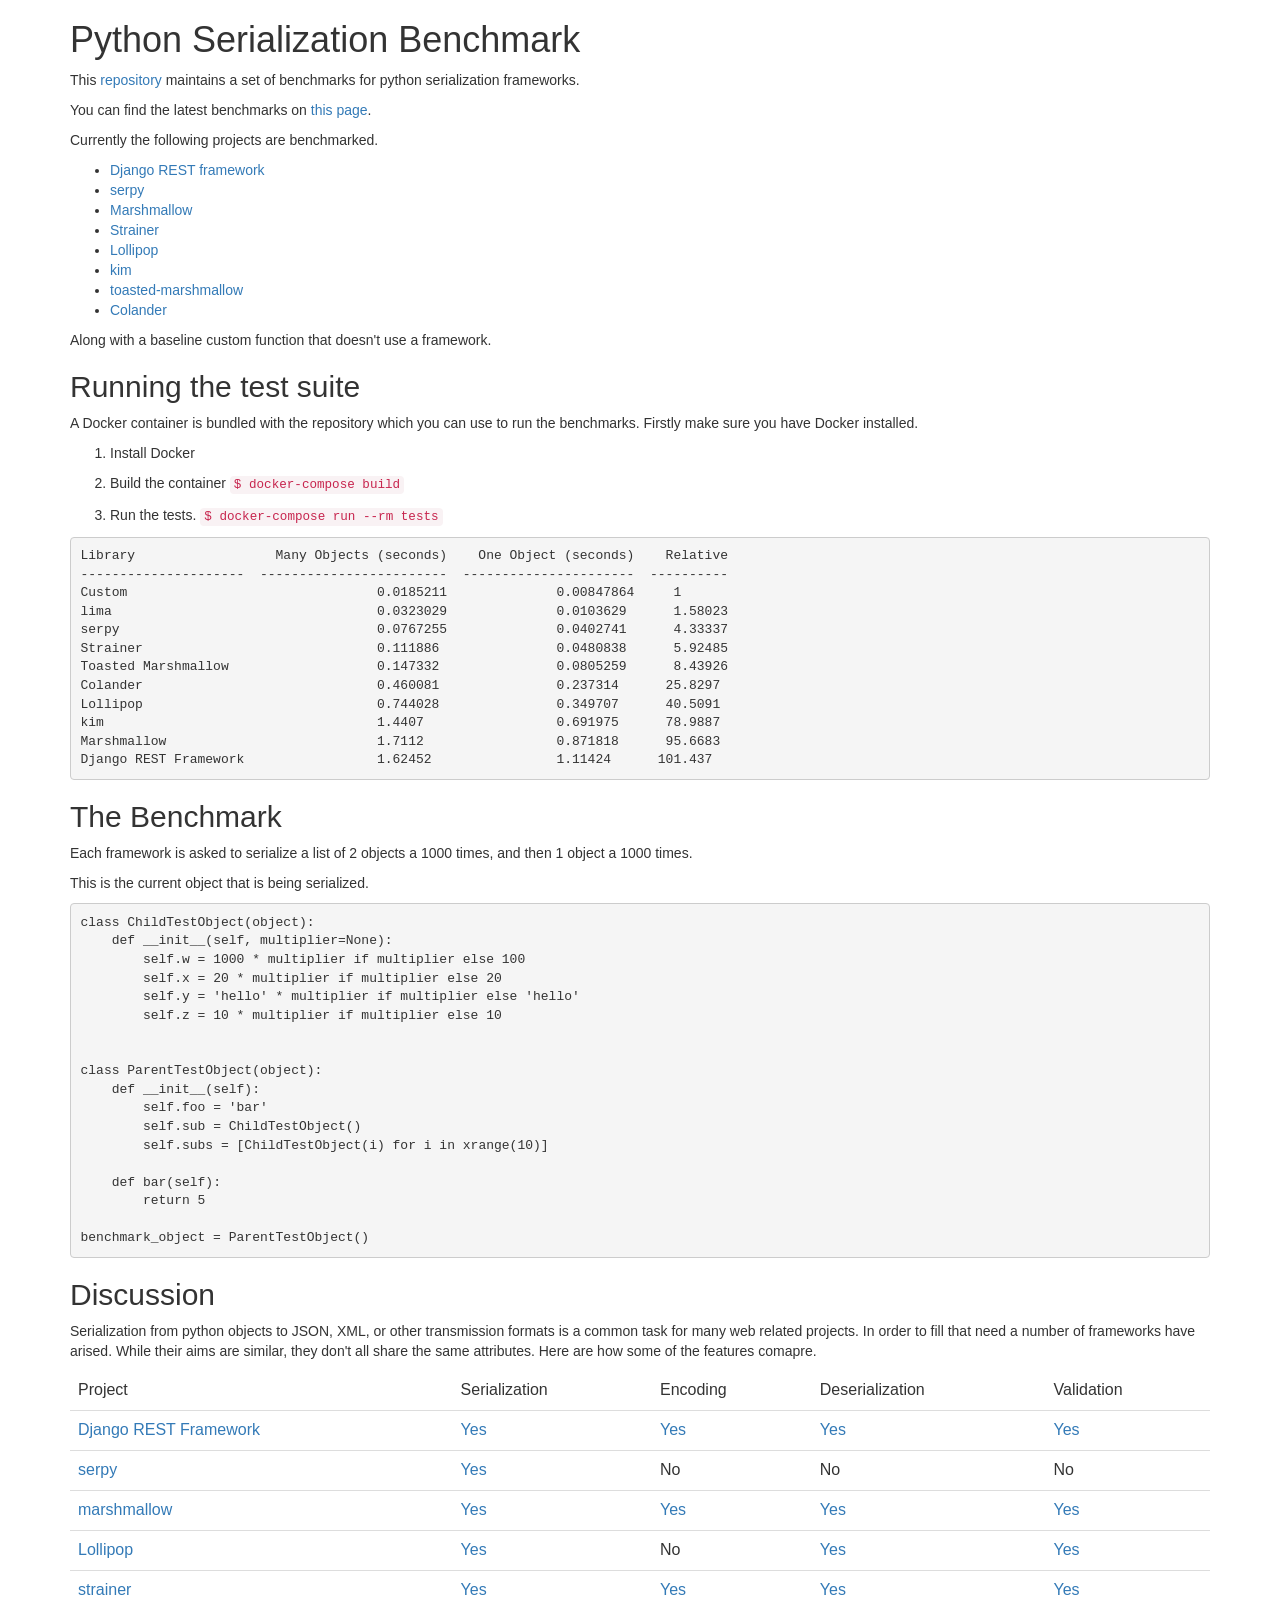
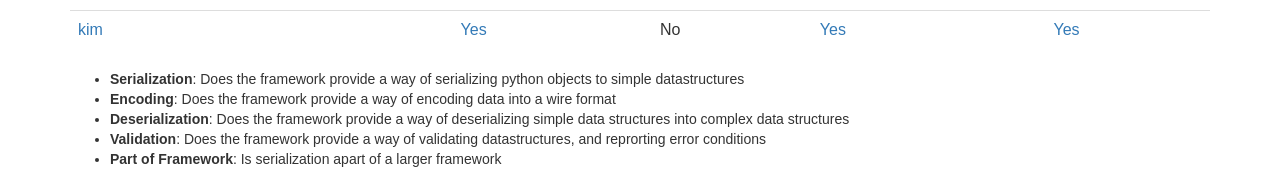
==== index.html @ 8ea7667f "Deploy to GitHub Pages: 22024be5ebad07b6d1e0d8f013cdfa497687e414" ====
<html>
<head>
<link rel="stylesheet" type="text/css" href="https://maxcdn.bootstrapcdn.com/bootstrap/3.3.7/css/bootstrap.min.css">
</head>
<body>
<div class="container">
<h1>Python Serialization Benchmark</h1>
<p>This <a href="http://github.com/voidfiles/python-serialization-benchmark">repository</a> maintains a set of benchmarks for python serialization frameworks.</p>
<p>You can find the latest benchmarks on <a href="https://voidfiles.github.io/python-serialization-benchmark/">this page</a>.</p>
<p>Currently the following projects are benchmarked.</p>
<ul>
<li><a href="http://www.django-rest-framework.org/">Django REST framework</a></li>
<li><a href="http://serpy.readthedocs.io/">serpy</a></li>
<li><a href="https://marshmallow.readthedocs.io/en/latest/">Marshmallow</a></li>
<li><a href="https://github.com/voidfiles/strainer">Strainer</a></li>
<li><a href="http://lollipop.readthedocs.io/en/latest/">Lollipop</a></li>
<li><a href="http://kim.readthedocs.io/en/latest/">kim</a></li>
<li><a href="https://github.com/lyft/toasted-marshmallow">toasted-marshmallow</a></li>
<li><a href="https://docs.pylonsproject.org/projects/colander/en/latest/">Colander</a></li>
</ul>
<p>Along with a baseline custom function that doesn't use a framework.</p>
<h2>Running the test suite</h2>
<p>A Docker container is bundled with the repository which you can use to run the benchmarks. Firstly make sure you have Docker installed.</p>
<ol>
<li>
<p>Install Docker</p>
</li>
<li>
<p>Build the container <code>$ docker-compose build</code></p>
</li>
<li>
<p>Run the tests. <code>$ docker-compose run --rm tests</code></p>
</li>
</ol>
<pre><code>Library                  Many Objects (seconds)    One Object (seconds)    Relative
---------------------  ------------------------  ----------------------  ----------
Custom                                0.0185211              0.00847864     1
lima                                  0.0323029              0.0103629      1.58023
serpy                                 0.0767255              0.0402741      4.33337
Strainer                              0.111886               0.0480838      5.92485
Toasted Marshmallow                   0.147332               0.0805259      8.43926
Colander                              0.460081               0.237314      25.8297
Lollipop                              0.744028               0.349707      40.5091
kim                                   1.4407                 0.691975      78.9887
Marshmallow                           1.7112                 0.871818      95.6683
Django REST Framework                 1.62452                1.11424      101.437
</code></pre>

<h2>The Benchmark</h2>
<p>Each framework is asked to serialize a list of 2 objects a 1000 times, and then 1 object a 1000 times.</p>
<p>This is the current object that is being serialized.</p>
<pre><code class="python">class ChildTestObject(object):
    def __init__(self, multiplier=None):
        self.w = 1000 * multiplier if multiplier else 100
        self.x = 20 * multiplier if multiplier else 20
        self.y = 'hello' * multiplier if multiplier else 'hello'
        self.z = 10 * multiplier if multiplier else 10


class ParentTestObject(object):
    def __init__(self):
        self.foo = 'bar'
        self.sub = ChildTestObject()
        self.subs = [ChildTestObject(i) for i in xrange(10)]

    def bar(self):
        return 5

benchmark_object = ParentTestObject()
</code></pre>

<h2>Discussion</h2>
<p>Serialization from python objects to JSON, XML, or other transmission formats is a common task for many web related projects. In order to fill that need a number of frameworks have arised. While their aims are similar, they don't all share the same attributes. Here are how some of the features comapre.</p>
<table class="table">
  <thead>
    <tr>
        <td>Project</td>
        <td>Serialization</td>
        <td>Encoding</td>
        <td>Deserialization</td>
        <td>Validation</td>
    </tr>
  </thead>
  <tbody>
    <tr>
      <td><a href="http://www.django-rest-framework.org/">Django REST Framework</a></td>
      <td><a href="http://www.django-rest-framework.org/api-guide/serializers/">Yes</a></td>
      <td><a href="http://www.django-rest-framework.org/api-guide/renderers/">Yes</a></td>
      <td><a href="http://www.django-rest-framework.org/api-guide/validators/">Yes</a></td>
      <td><a href="http://www.django-rest-framework.org/api-guide/validators/">Yes</a></td>
    </tr>
    <tr>
      <td><a href="http://serpy.readthedocs.io/">serpy</a></td>
      <td><a href="http://serpy.readthedocs.io/en/latest/#examples">Yes</a></td>
      <td>No</td>
      <td>No</td>
      <td>No</td>
    </tr>
    <tr>
      <td><a href="https://marshmallow.readthedocs.io/en/latest/">marshmallow</a></td>
      <td><a href="https://marshmallow.readthedocs.io/en/latest/quickstart.html#serializing-objects-dumping">Yes</a></td>
      <td><a href="https://marshmallow.readthedocs.io/en/latest/quickstart.html#serializing-objects-dumping">Yes</a></td>
      <td><a href="https://marshmallow.readthedocs.io/en/latest/quickstart.html#deserializing-objects-loading">Yes</a></td>
      <td><a href="https://marshmallow.readthedocs.io/en/latest/quickstart.html#validation">Yes</a></td>
    </tr>
    <tr>
      <td><a href="https://github.com/maximkulkin/lollipop">Lollipop</a></td>
      <td><a href="http://lollipop.readthedocs.io/en/latest/quickstart.html#serializing-data">Yes</a></td>
      <td>No</td>
      <td><a href="http://lollipop.readthedocs.io/en/latest/quickstart.html#deserializing-data">Yes</a></td>
      <td><a href="http://lollipop.readthedocs.io/en/latest/quickstart.html#validation">Yes</a></td>
    </tr>
    <tr>
      <td><a href="https://github.com/voidfiles/strainer">strainer</a></td>
      <td><a href="https://github.com/voidfiles/strainer#serialization-example">Yes</a></td>
      <td><a href="https://github.com/voidfiles/strainer/blob/master/strainer/encoders.py#L25">Yes</a></td>
      <td><a href="https://github.com/voidfiles/strainer#validation">Yes</a></td>
      <td><a href="https://github.com/voidfiles/strainer#validation">Yes</a></td>
    </tr>
    <tr>
      <td><a href="http://kim.readthedocs.io/en/latest/">kim</a></td>
      <td><a href="http://kim.readthedocs.io/en/latest/user/quickstart.html#serializing-data">Yes</a></td>
      <td>No</td>
      <td><a href="http://kim.readthedocs.io/en/latest/user/quickstart.html#marshaling-data">Yes</a></td>
      <td><a href="http://kim.readthedocs.io/en/latest/user/quickstart.html#handling-validation-errors">Yes</a></td>
    </tr>
  </tbody>
</table>

<ul>
<li><strong>Serialization</strong>: Does the framework provide a way of serializing python objects to simple datastructures</li>
<li><strong>Encoding</strong>: Does the framework provide a way of encoding data into a wire format</li>
<li><strong>Deserialization</strong>: Does the framework provide a way of deserializing simple data structures into complex data structures</li>
<li><strong>Validation</strong>: Does the framework provide a way of validating datastructures, and reprorting error conditions</li>
<li><strong>Part of Framework</strong>: Is serialization apart of a larger framework</li>
</ul></div>
</body>
</html>
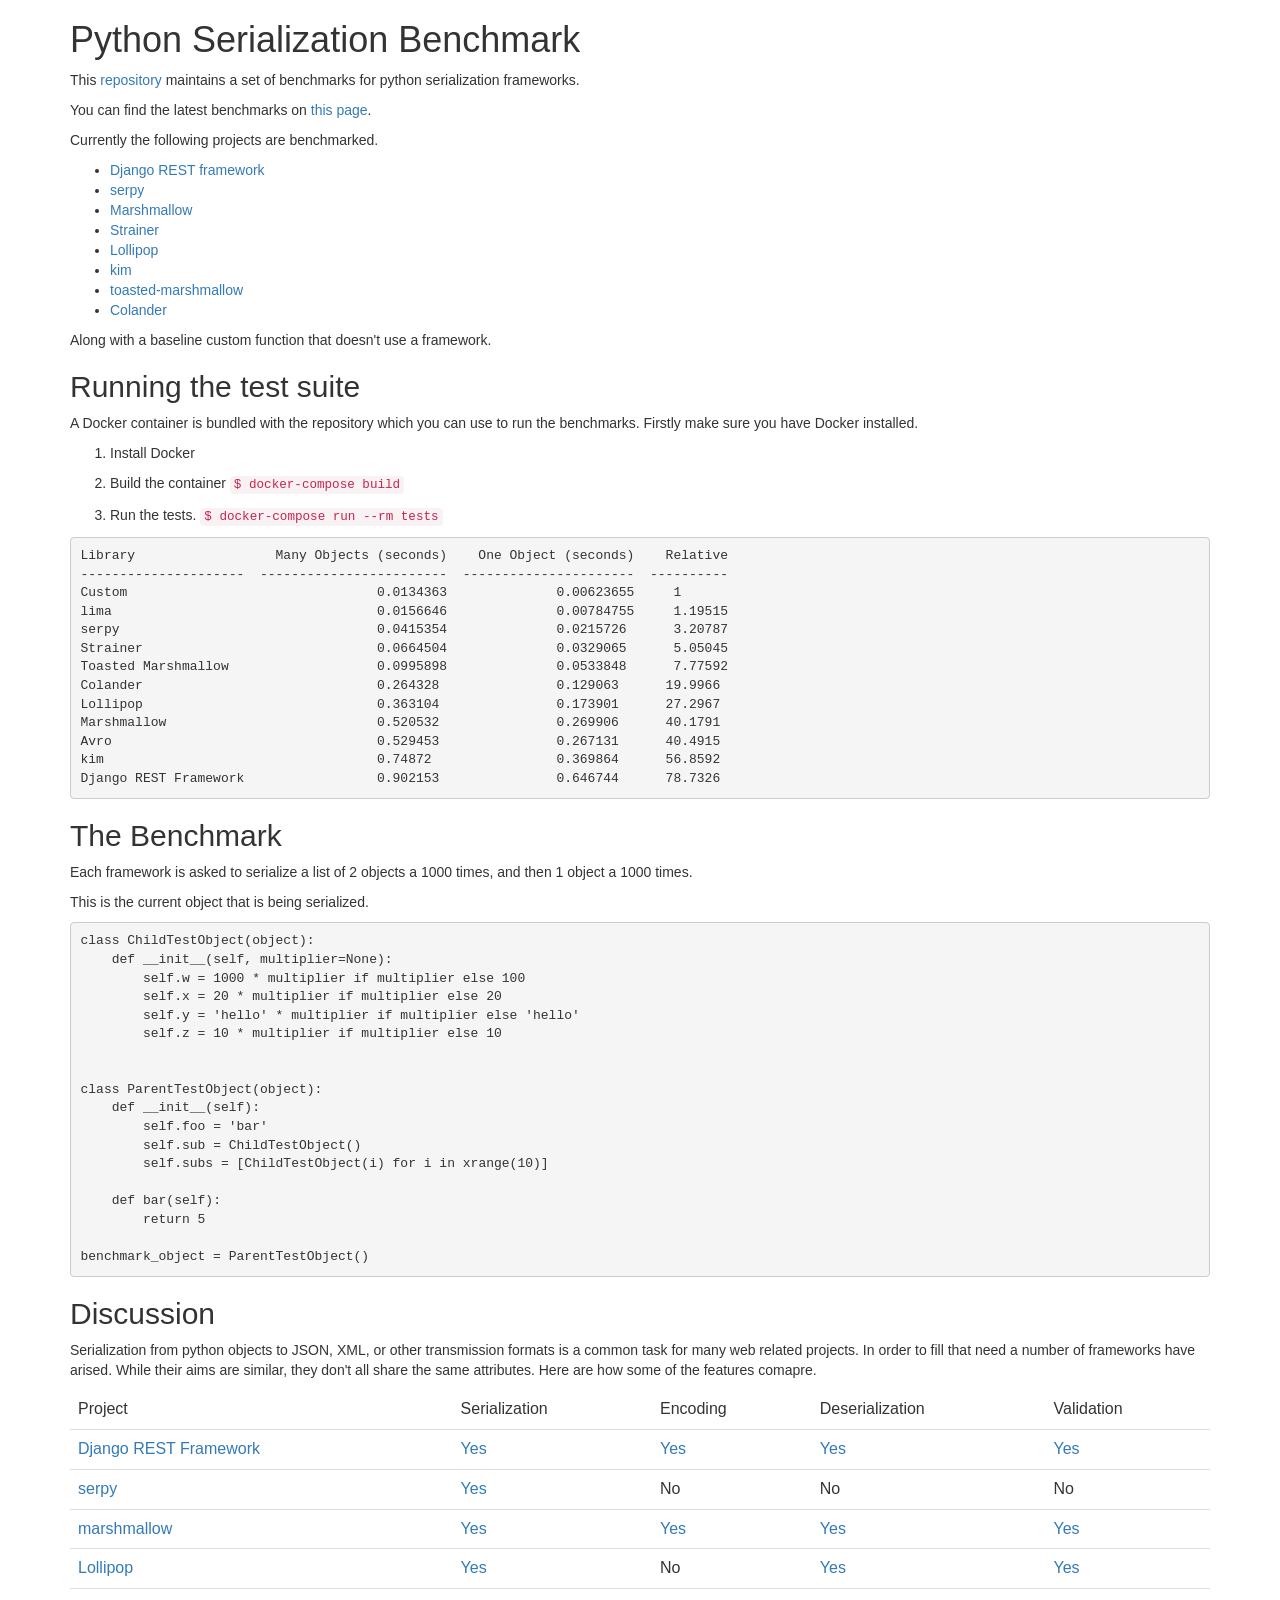
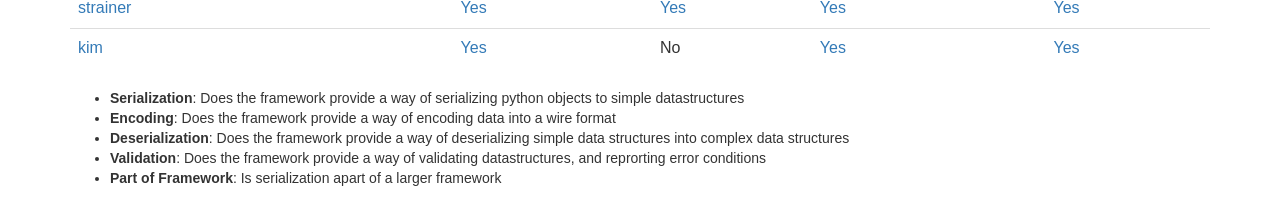
==== commit c7b267e8: "Deploy to GitHub Pages: 774c5ef1fca7ee41b90b10dccc0323b13ffc5e20" ====
--- a/index.html
+++ b/index.html
@@ -34,16 +34,17 @@
 </ol>
 <pre><code>Library                  Many Objects (seconds)    One Object (seconds)    Relative
 ---------------------  ------------------------  ----------------------  ----------
-Custom                                0.0185211              0.00847864     1
-lima                                  0.0323029              0.0103629      1.58023
-serpy                                 0.0767255              0.0402741      4.33337
-Strainer                              0.111886               0.0480838      5.92485
-Toasted Marshmallow                   0.147332               0.0805259      8.43926
-Colander                              0.460081               0.237314      25.8297
-Lollipop                              0.744028               0.349707      40.5091
-kim                                   1.4407                 0.691975      78.9887
-Marshmallow                           1.7112                 0.871818      95.6683
-Django REST Framework                 1.62452                1.11424      101.437
+Custom                                0.0134363              0.00623655     1
+lima                                  0.0156646              0.00784755     1.19515
+serpy                                 0.0415354              0.0215726      3.20787
+Strainer                              0.0664504              0.0329065      5.05045
+Toasted Marshmallow                   0.0995898              0.0533848      7.77592
+Colander                              0.264328               0.129063      19.9966
+Lollipop                              0.363104               0.173901      27.2967
+Marshmallow                           0.520532               0.269906      40.1791
+Avro                                  0.529453               0.267131      40.4915
+kim                                   0.74872                0.369864      56.8592
+Django REST Framework                 0.902153               0.646744      78.7326
 </code></pre>
 
 <h2>The Benchmark</h2>
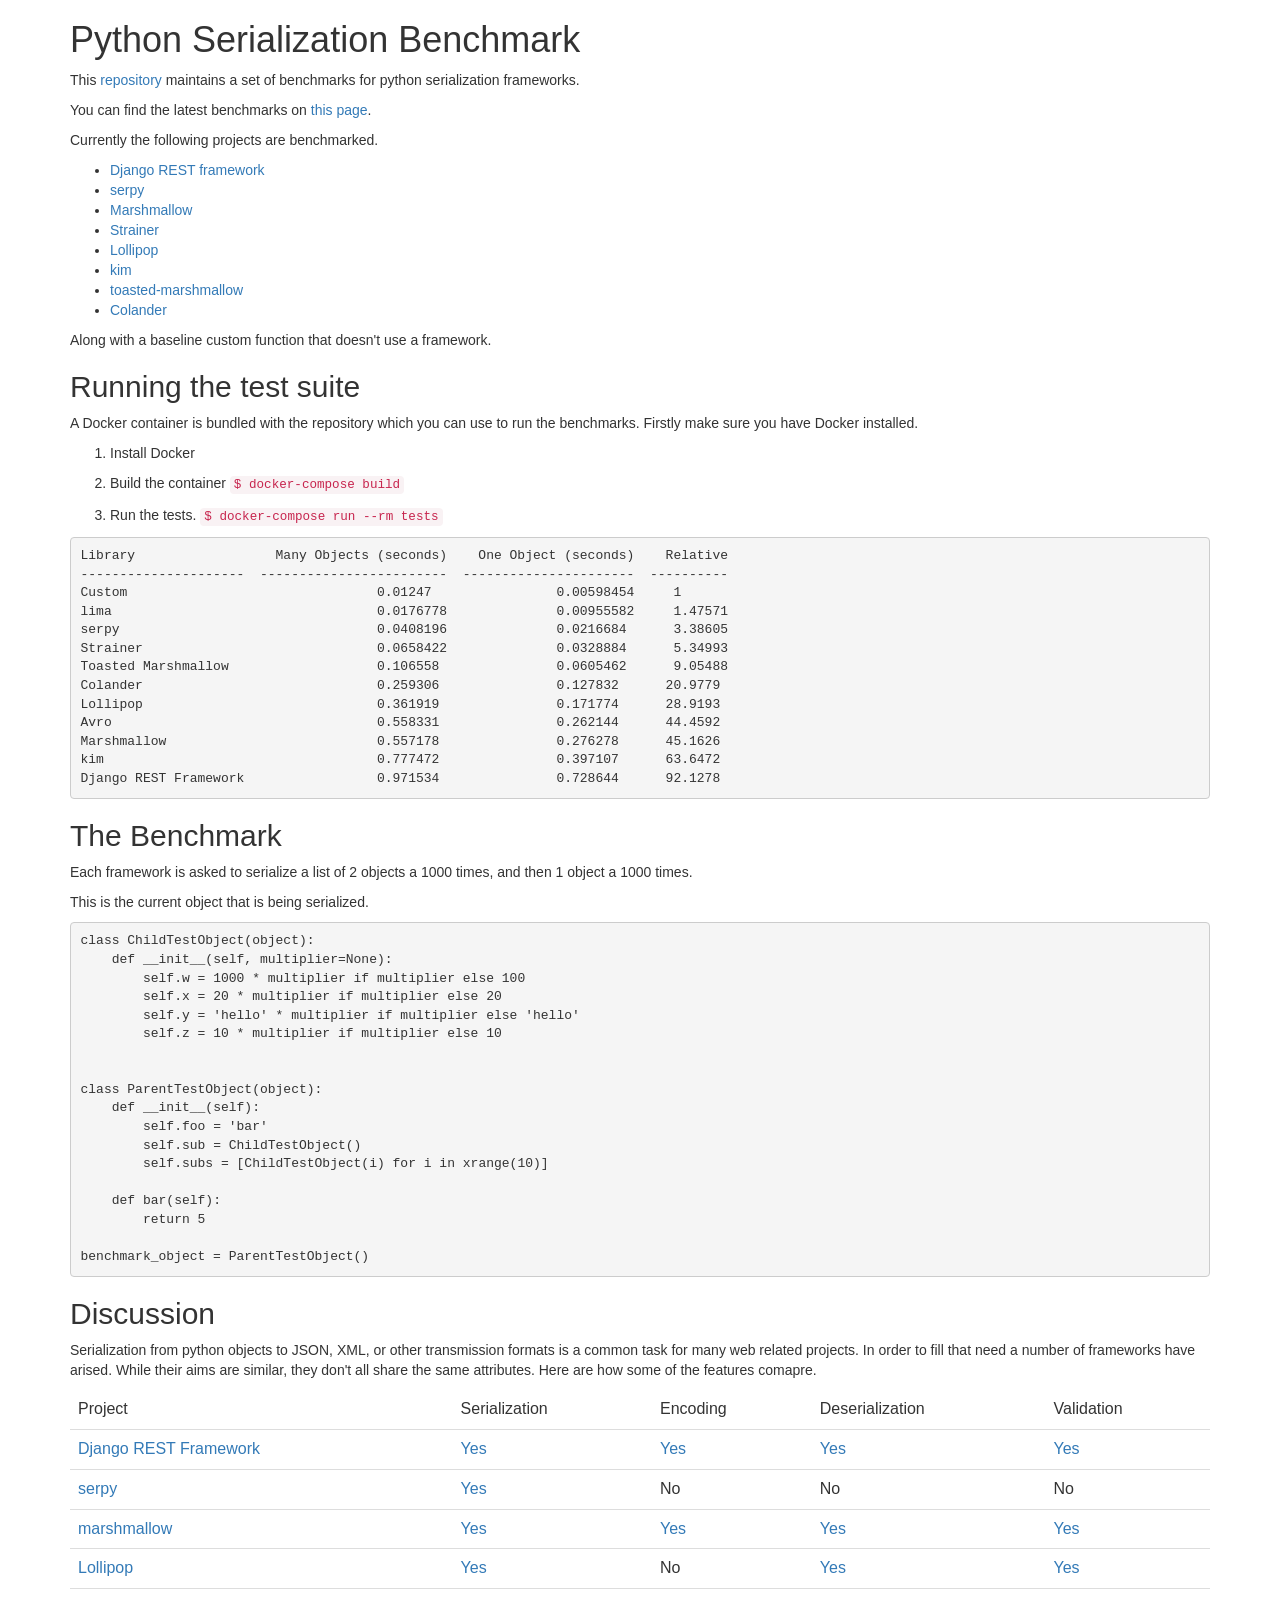
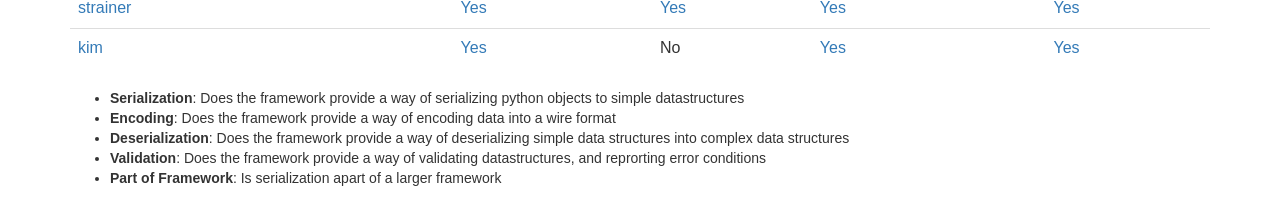
==== commit d918abb8: "Deploy to GitHub Pages: 632dd64e1b07462050d61728f8e236b64edf314e" ====
--- a/index.html
+++ b/index.html
@@ -34,17 +34,17 @@
 </ol>
 <pre><code>Library                  Many Objects (seconds)    One Object (seconds)    Relative
 ---------------------  ------------------------  ----------------------  ----------
-Custom                                0.0134363              0.00623655     1
-lima                                  0.0156646              0.00784755     1.19515
-serpy                                 0.0415354              0.0215726      3.20787
-Strainer                              0.0664504              0.0329065      5.05045
-Toasted Marshmallow                   0.0995898              0.0533848      7.77592
-Colander                              0.264328               0.129063      19.9966
-Lollipop                              0.363104               0.173901      27.2967
-Marshmallow                           0.520532               0.269906      40.1791
-Avro                                  0.529453               0.267131      40.4915
-kim                                   0.74872                0.369864      56.8592
-Django REST Framework                 0.902153               0.646744      78.7326
+Custom                                0.01247                0.00598454     1
+lima                                  0.0176778              0.00955582     1.47571
+serpy                                 0.0408196              0.0216684      3.38605
+Strainer                              0.0658422              0.0328884      5.34993
+Toasted Marshmallow                   0.106558               0.0605462      9.05488
+Colander                              0.259306               0.127832      20.9779
+Lollipop                              0.361919               0.171774      28.9193
+Avro                                  0.558331               0.262144      44.4592
+Marshmallow                           0.557178               0.276278      45.1626
+kim                                   0.777472               0.397107      63.6472
+Django REST Framework                 0.971534               0.728644      92.1278
 </code></pre>
 
 <h2>The Benchmark</h2>
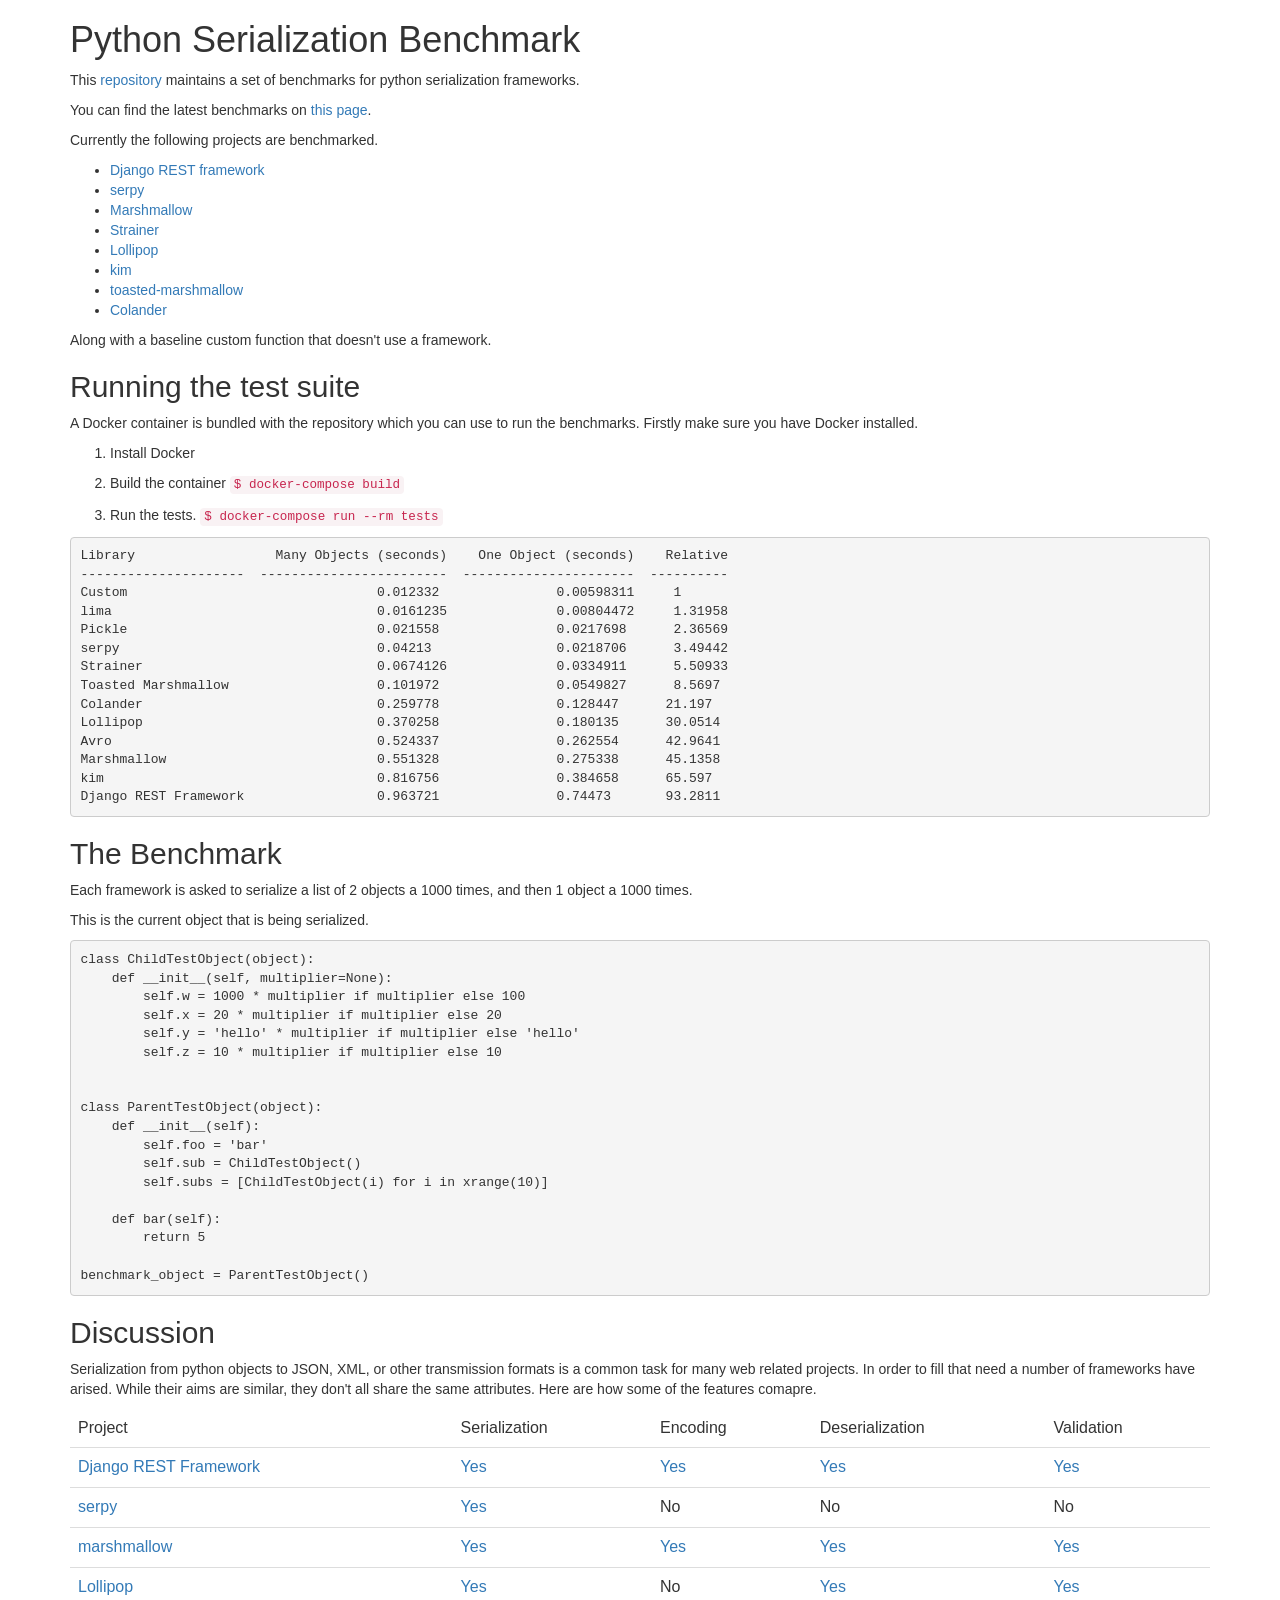
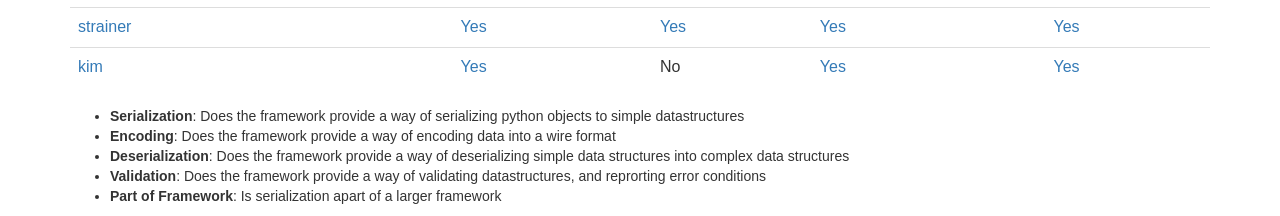
==== commit 201a8ef0: "Deploy to GitHub Pages: 1a93546aa72707b18ccdab136a19b71b9f27a87f" ====
--- a/index.html
+++ b/index.html
@@ -34,17 +34,18 @@
 </ol>
 <pre><code>Library                  Many Objects (seconds)    One Object (seconds)    Relative
 ---------------------  ------------------------  ----------------------  ----------
-Custom                                0.01247                0.00598454     1
-lima                                  0.0176778              0.00955582     1.47571
-serpy                                 0.0408196              0.0216684      3.38605
-Strainer                              0.0658422              0.0328884      5.34993
-Toasted Marshmallow                   0.106558               0.0605462      9.05488
-Colander                              0.259306               0.127832      20.9779
-Lollipop                              0.361919               0.171774      28.9193
-Avro                                  0.558331               0.262144      44.4592
-Marshmallow                           0.557178               0.276278      45.1626
-kim                                   0.777472               0.397107      63.6472
-Django REST Framework                 0.971534               0.728644      92.1278
+Custom                                0.012332               0.00598311     1
+lima                                  0.0161235              0.00804472     1.31958
+Pickle                                0.021558               0.0217698      2.36569
+serpy                                 0.04213                0.0218706      3.49442
+Strainer                              0.0674126              0.0334911      5.50933
+Toasted Marshmallow                   0.101972               0.0549827      8.5697
+Colander                              0.259778               0.128447      21.197
+Lollipop                              0.370258               0.180135      30.0514
+Avro                                  0.524337               0.262554      42.9641
+Marshmallow                           0.551328               0.275338      45.1358
+kim                                   0.816756               0.384658      65.597
+Django REST Framework                 0.963721               0.74473       93.2811
 </code></pre>
 
 <h2>The Benchmark</h2>
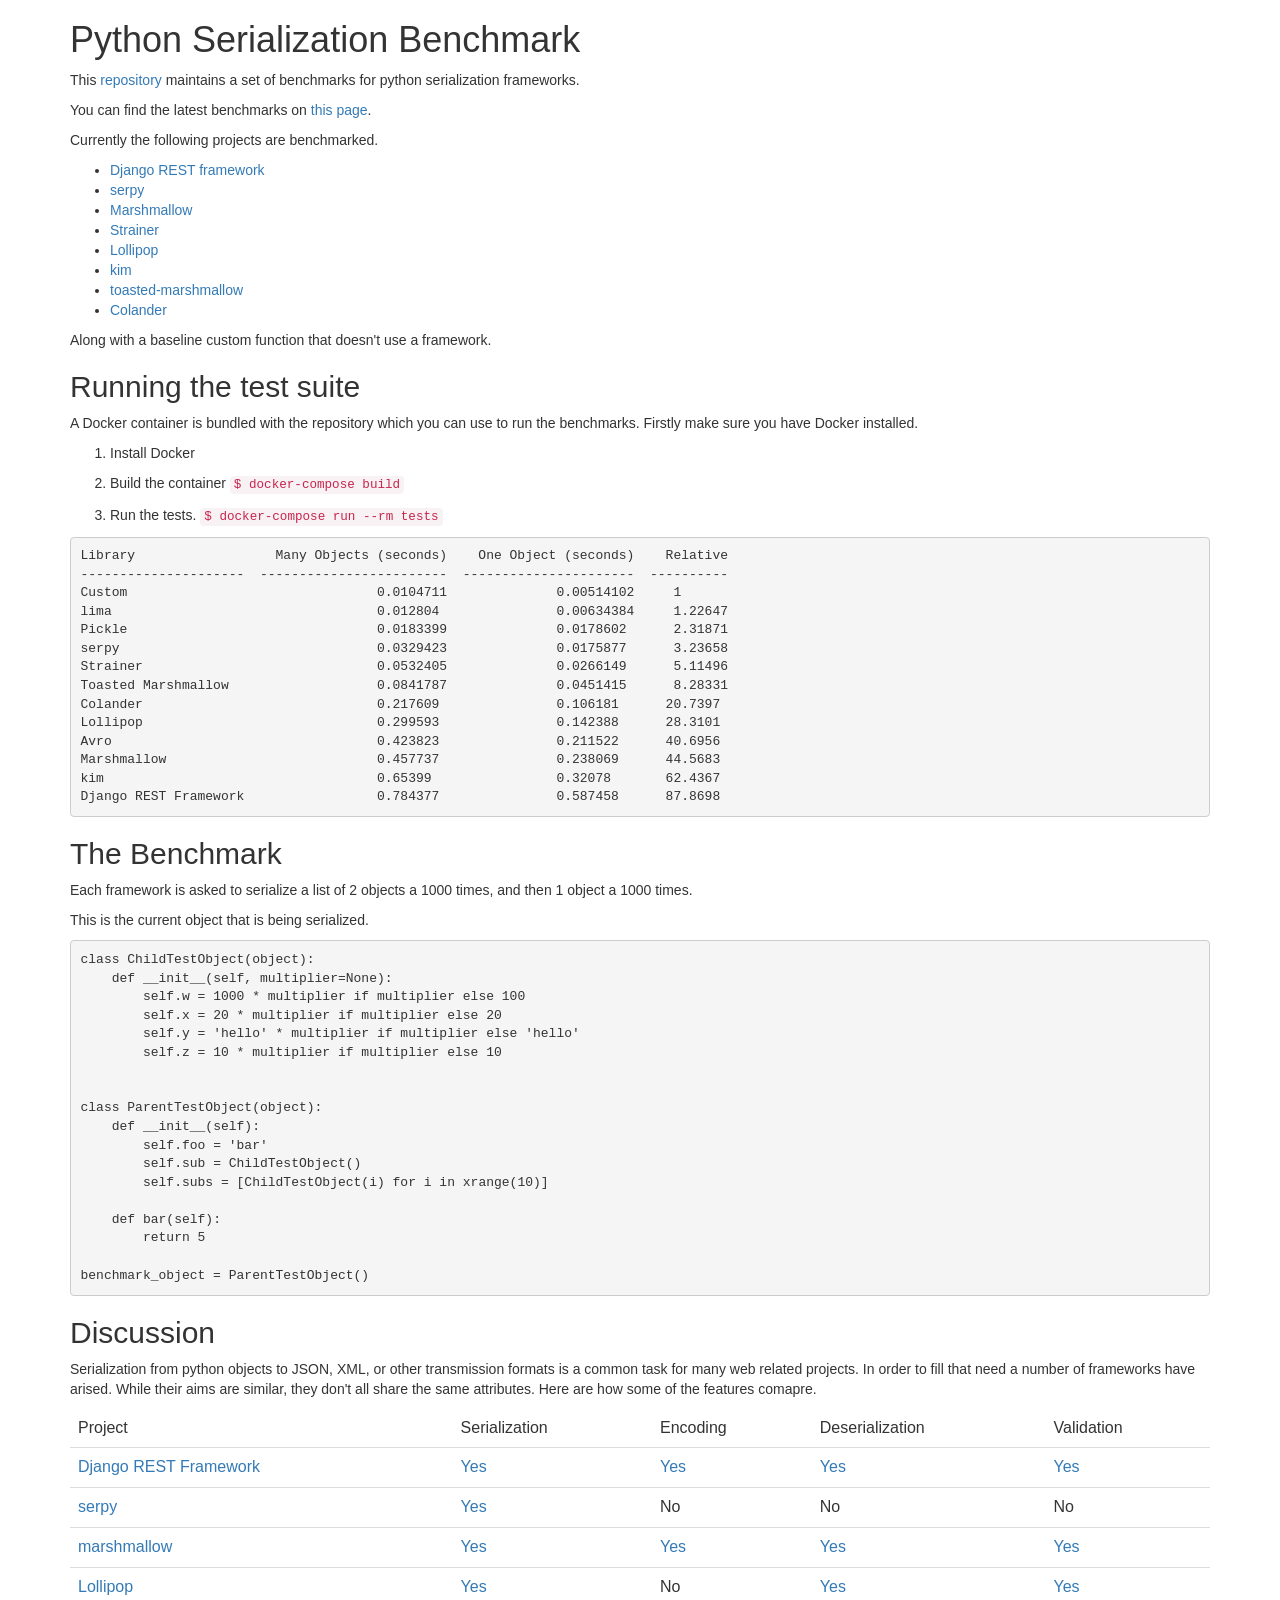
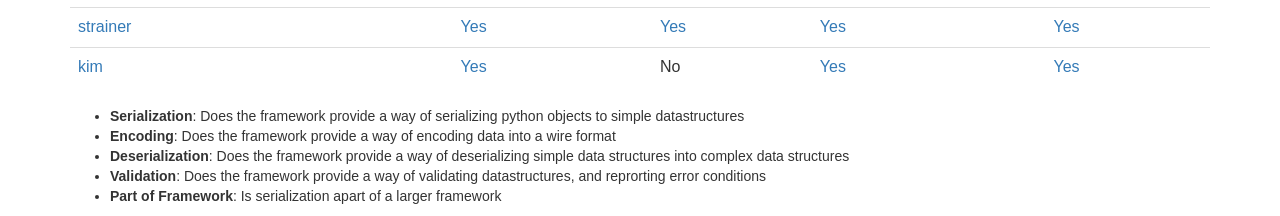
==== commit 786f24ac: "Deploy to GitHub Pages: ee599b910432b5042e6b8c7aed5da7eee71a12de" ====
--- a/index.html
+++ b/index.html
@@ -34,18 +34,18 @@
 </ol>
 <pre><code>Library                  Many Objects (seconds)    One Object (seconds)    Relative
 ---------------------  ------------------------  ----------------------  ----------
-Custom                                0.012332               0.00598311     1
-lima                                  0.0161235              0.00804472     1.31958
-Pickle                                0.021558               0.0217698      2.36569
-serpy                                 0.04213                0.0218706      3.49442
-Strainer                              0.0674126              0.0334911      5.50933
-Toasted Marshmallow                   0.101972               0.0549827      8.5697
-Colander                              0.259778               0.128447      21.197
-Lollipop                              0.370258               0.180135      30.0514
-Avro                                  0.524337               0.262554      42.9641
-Marshmallow                           0.551328               0.275338      45.1358
-kim                                   0.816756               0.384658      65.597
-Django REST Framework                 0.963721               0.74473       93.2811
+Custom                                0.0104711              0.00514102     1
+lima                                  0.012804               0.00634384     1.22647
+Pickle                                0.0183399              0.0178602      2.31871
+serpy                                 0.0329423              0.0175877      3.23658
+Strainer                              0.0532405              0.0266149      5.11496
+Toasted Marshmallow                   0.0841787              0.0451415      8.28331
+Colander                              0.217609               0.106181      20.7397
+Lollipop                              0.299593               0.142388      28.3101
+Avro                                  0.423823               0.211522      40.6956
+Marshmallow                           0.457737               0.238069      44.5683
+kim                                   0.65399                0.32078       62.4367
+Django REST Framework                 0.784377               0.587458      87.8698
 </code></pre>
 
 <h2>The Benchmark</h2>
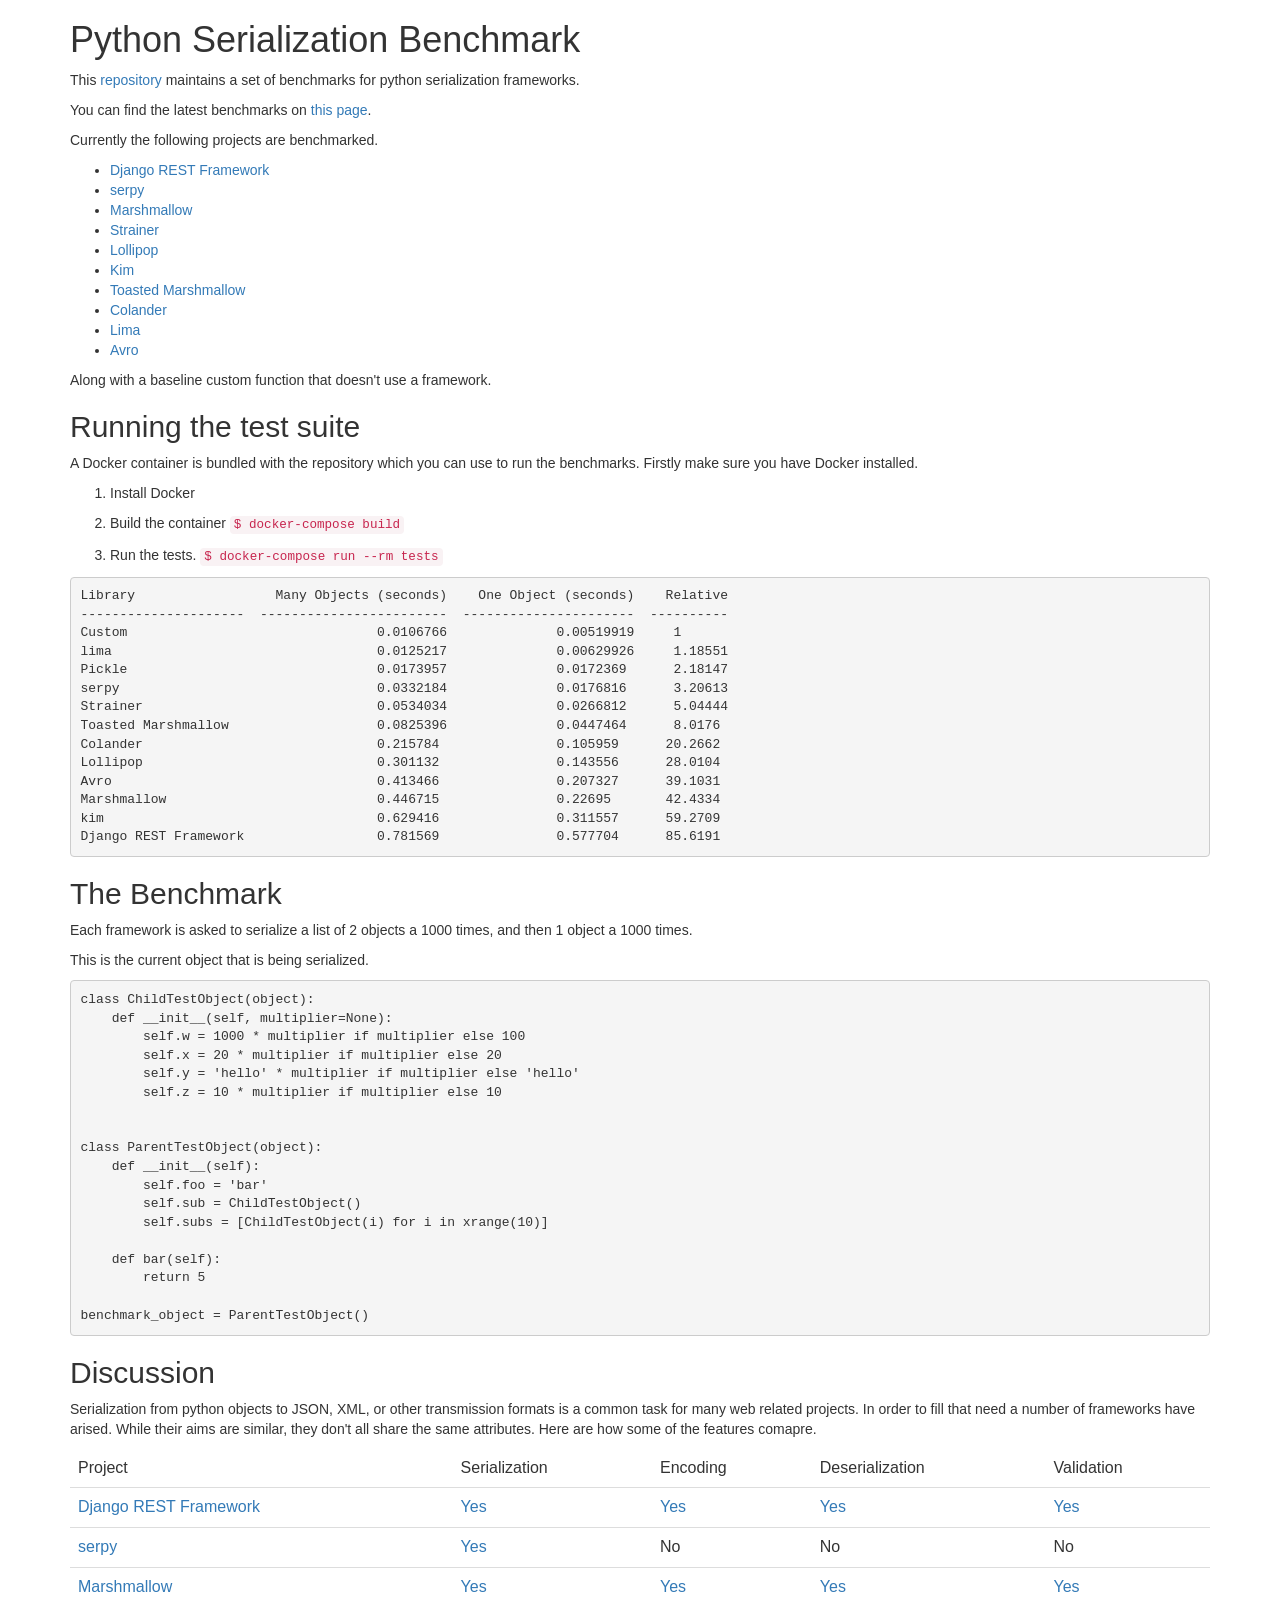
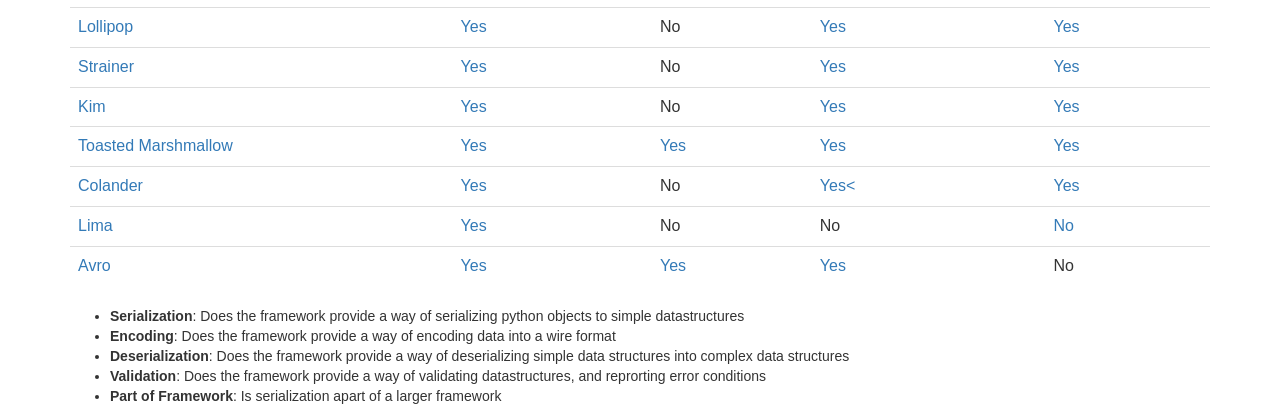
==== commit df14f288: "Deploy to GitHub Pages: 6cbba2c05842b39304906e1e91458f9894c067fb" ====
--- a/index.html
+++ b/index.html
@@ -9,14 +9,16 @@
 <p>You can find the latest benchmarks on <a href="https://voidfiles.github.io/python-serialization-benchmark/">this page</a>.</p>
 <p>Currently the following projects are benchmarked.</p>
 <ul>
-<li><a href="http://www.django-rest-framework.org/">Django REST framework</a></li>
+<li><a href="http://www.django-rest-framework.org/">Django REST Framework</a></li>
 <li><a href="http://serpy.readthedocs.io/">serpy</a></li>
 <li><a href="https://marshmallow.readthedocs.io/en/latest/">Marshmallow</a></li>
 <li><a href="https://github.com/voidfiles/strainer">Strainer</a></li>
 <li><a href="http://lollipop.readthedocs.io/en/latest/">Lollipop</a></li>
-<li><a href="http://kim.readthedocs.io/en/latest/">kim</a></li>
-<li><a href="https://github.com/lyft/toasted-marshmallow">toasted-marshmallow</a></li>
+<li><a href="http://kim.readthedocs.io/en/latest/">Kim</a></li>
+<li><a href="https://github.com/lyft/toasted-marshmallow">Toasted Marshmallow</a></li>
 <li><a href="https://docs.pylonsproject.org/projects/colander/en/latest/">Colander</a></li>
+<li><a href="https://github.com/b6d/lima/">Lima</a></li>
+<li><a href="https://avro.apache.org/">Avro</a></li>
 </ul>
 <p>Along with a baseline custom function that doesn't use a framework.</p>
 <h2>Running the test suite</h2>
@@ -34,18 +36,18 @@
 </ol>
 <pre><code>Library                  Many Objects (seconds)    One Object (seconds)    Relative
 ---------------------  ------------------------  ----------------------  ----------
-Custom                                0.0104711              0.00514102     1
-lima                                  0.012804               0.00634384     1.22647
-Pickle                                0.0183399              0.0178602      2.31871
-serpy                                 0.0329423              0.0175877      3.23658
-Strainer                              0.0532405              0.0266149      5.11496
-Toasted Marshmallow                   0.0841787              0.0451415      8.28331
-Colander                              0.217609               0.106181      20.7397
-Lollipop                              0.299593               0.142388      28.3101
-Avro                                  0.423823               0.211522      40.6956
-Marshmallow                           0.457737               0.238069      44.5683
-kim                                   0.65399                0.32078       62.4367
-Django REST Framework                 0.784377               0.587458      87.8698
+Custom                                0.0106766              0.00519919     1
+lima                                  0.0125217              0.00629926     1.18551
+Pickle                                0.0173957              0.0172369      2.18147
+serpy                                 0.0332184              0.0176816      3.20613
+Strainer                              0.0534034              0.0266812      5.04444
+Toasted Marshmallow                   0.0825396              0.0447464      8.0176
+Colander                              0.215784               0.105959      20.2662
+Lollipop                              0.301132               0.143556      28.0104
+Avro                                  0.413466               0.207327      39.1031
+Marshmallow                           0.446715               0.22695       42.4334
+kim                                   0.629416               0.311557      59.2709
+Django REST Framework                 0.781569               0.577704      85.6191
 </code></pre>
 
 <h2>The Benchmark</h2>
@@ -99,7 +101,7 @@
       <td>No</td>
     </tr>
     <tr>
-      <td><a href="https://marshmallow.readthedocs.io/en/latest/">marshmallow</a></td>
+      <td><a href="https://marshmallow.readthedocs.io/en/latest/">Marshmallow</a></td>
       <td><a href="https://marshmallow.readthedocs.io/en/latest/quickstart.html#serializing-objects-dumping">Yes</a></td>
       <td><a href="https://marshmallow.readthedocs.io/en/latest/quickstart.html#serializing-objects-dumping">Yes</a></td>
       <td><a href="https://marshmallow.readthedocs.io/en/latest/quickstart.html#deserializing-objects-loading">Yes</a></td>
@@ -113,18 +115,46 @@
       <td><a href="http://lollipop.readthedocs.io/en/latest/quickstart.html#validation">Yes</a></td>
     </tr>
     <tr>
-      <td><a href="https://github.com/voidfiles/strainer">strainer</a></td>
+      <td><a href="https://github.com/voidfiles/strainer">Strainer</a></td>
       <td><a href="https://github.com/voidfiles/strainer#serialization-example">Yes</a></td>
-      <td><a href="https://github.com/voidfiles/strainer/blob/master/strainer/encoders.py#L25">Yes</a></td>
+      <td>No</td>
       <td><a href="https://github.com/voidfiles/strainer#validation">Yes</a></td>
       <td><a href="https://github.com/voidfiles/strainer#validation">Yes</a></td>
     </tr>
     <tr>
-      <td><a href="http://kim.readthedocs.io/en/latest/">kim</a></td>
+      <td><a href="http://kim.readthedocs.io/en/latest/">Kim</a></td>
       <td><a href="http://kim.readthedocs.io/en/latest/user/quickstart.html#serializing-data">Yes</a></td>
       <td>No</td>
       <td><a href="http://kim.readthedocs.io/en/latest/user/quickstart.html#marshaling-data">Yes</a></td>
       <td><a href="http://kim.readthedocs.io/en/latest/user/quickstart.html#handling-validation-errors">Yes</a></td>
+    </tr>
+    <tr>
+      <td><a href="https://github.com/lyft/toasted-marshmallow">Toasted Marshmallow</a></td>
+      <td><a href="https://marshmallow.readthedocs.io/en/latest/quickstart.html#serializing-objects-dumping">Yes</a></td>
+      <td><a href="https://marshmallow.readthedocs.io/en/latest/quickstart.html#serializing-objects-dumping">Yes</a></td>
+      <td><a href="https://marshmallow.readthedocs.io/en/latest/quickstart.html#deserializing-objects-loading">Yes</a></td>
+      <td><a href="https://marshmallow.readthedocs.io/en/latest/quickstart.html#validation">Yes</a></td>
+    </tr>
+    <tr>
+      <td><a href="https://docs.pylonsproject.org/projects/colander/en/latest/">Colander</a></td>
+      <td><a href="https://docs.pylonsproject.org/projects/colander/en/latest/basics.html#serialization">Yes</a></td>
+      <td>No</td>
+      <td><a href="https://docs.pylonsproject.org/projects/colander/en/latest/basics.html#deserialization">Yes<<a></td>
+      <td><a href="https://docs.pylonsproject.org/projects/colander/en/latest/basics.html#defining-a-colander-schema">Yes</a></td>
+    </tr>
+    <tr>
+      <td><a href="https://lima.readthedocs.io/en/latest/index.html">Lima</a></td>
+      <td><a href="https://lima.readthedocs.io/en/latest/index.html">Yes</a></td>
+      <td>No</td>
+      <td>No</td>
+      <td><a ref="https://lima.readthedocs.io/en/latest/fields.html#data-validation">No</a></td>
+    </tr>
+    <tr>
+      <td><a href="http://avro.apache.org/docs/current/gettingstartedpython.html">Avro</a></td>
+      <td><a href="http://avro.apache.org/docs/current/gettingstartedpython.html">Yes</a></td>
+      <td><a href="http://avro.apache.org/docs/current/gettingstartedpython.html">Yes</a></td>
+      <td><a href="http://avro.apache.org/docs/current/gettingstartedpython.html">Yes</a></td>
+      <td>No</td>
     </tr>
   </tbody>
 </table>
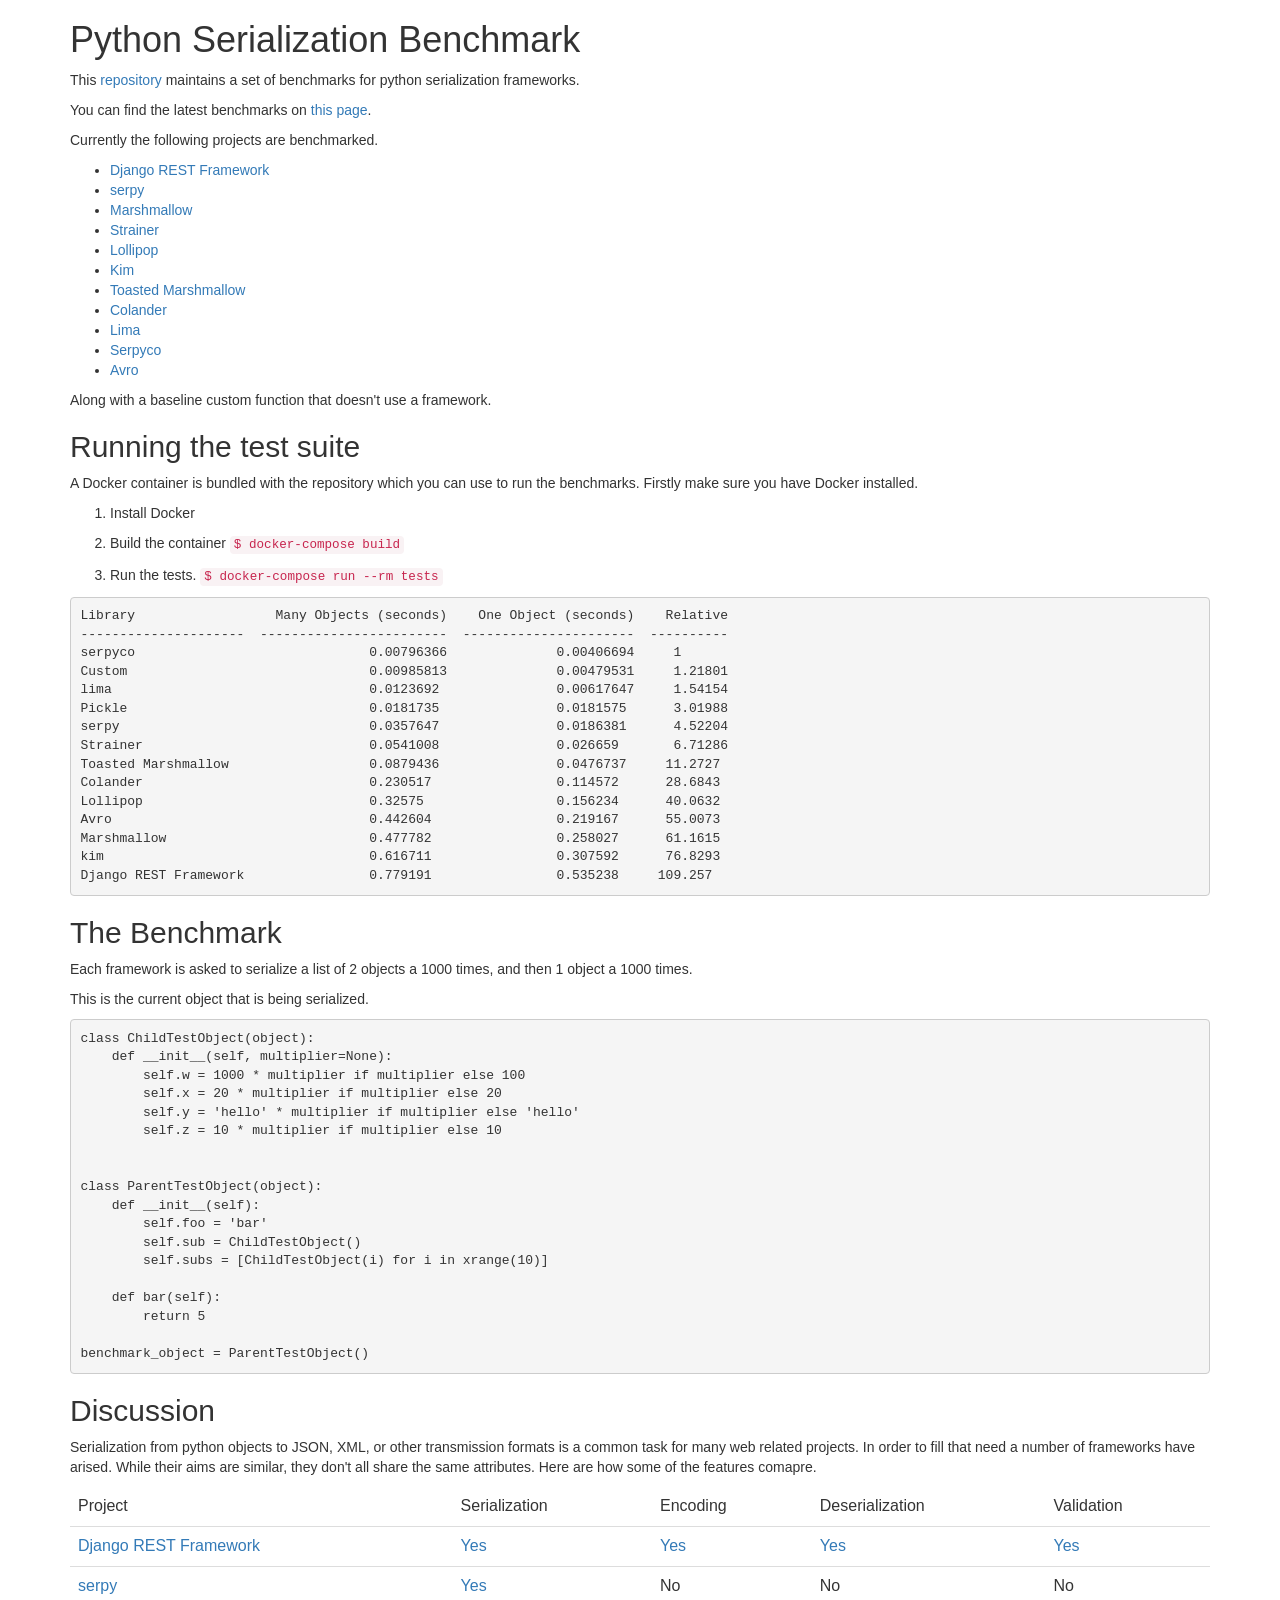
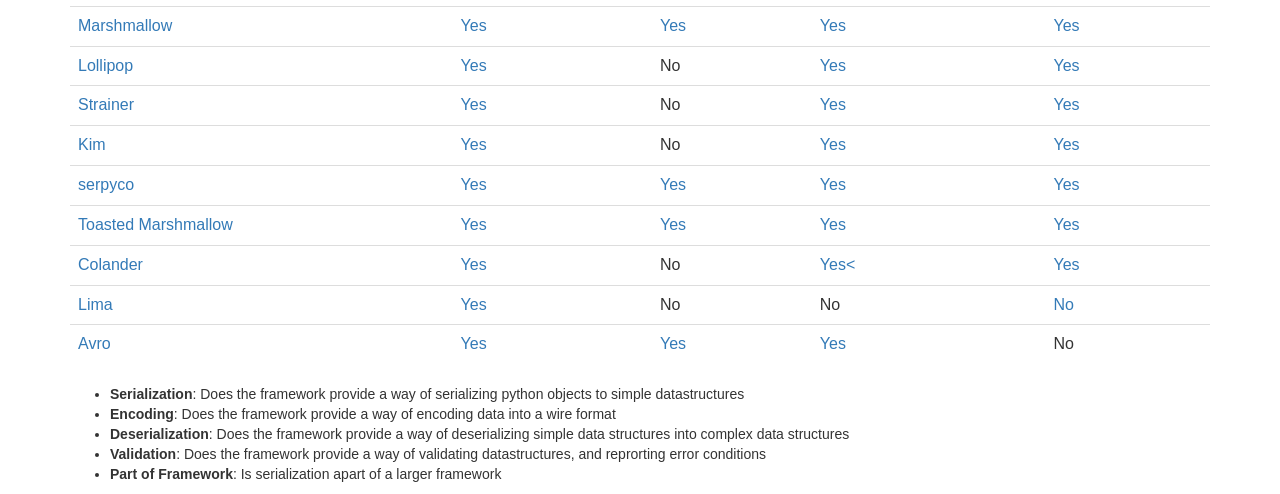
==== commit e06ecba9: "Deploy to GitHub Pages: d8452fa880756746f1fe874aa24953dda7af01a0" ====
--- a/index.html
+++ b/index.html
@@ -18,6 +18,7 @@
 <li><a href="https://github.com/lyft/toasted-marshmallow">Toasted Marshmallow</a></li>
 <li><a href="https://docs.pylonsproject.org/projects/colander/en/latest/">Colander</a></li>
 <li><a href="https://github.com/b6d/lima/">Lima</a></li>
+<li><a href="https://gitlab.com/sgrignard/serpyco">Serpyco</a></li>
 <li><a href="https://avro.apache.org/">Avro</a></li>
 </ul>
 <p>Along with a baseline custom function that doesn't use a framework.</p>
@@ -36,24 +37,24 @@
 </ol>
 <pre><code>Library                  Many Objects (seconds)    One Object (seconds)    Relative
 ---------------------  ------------------------  ----------------------  ----------
-Custom                                0.0106766              0.00519919     1
-lima                                  0.0125217              0.00629926     1.18551
-Pickle                                0.0173957              0.0172369      2.18147
-serpy                                 0.0332184              0.0176816      3.20613
-Strainer                              0.0534034              0.0266812      5.04444
-Toasted Marshmallow                   0.0825396              0.0447464      8.0176
-Colander                              0.215784               0.105959      20.2662
-Lollipop                              0.301132               0.143556      28.0104
-Avro                                  0.413466               0.207327      39.1031
-Marshmallow                           0.446715               0.22695       42.4334
-kim                                   0.629416               0.311557      59.2709
-Django REST Framework                 0.781569               0.577704      85.6191
+serpyco                              0.00796366              0.00406694     1
+Custom                               0.00985813              0.00479531     1.21801
+lima                                 0.0123692               0.00617647     1.54154
+Pickle                               0.0181735               0.0181575      3.01988
+serpy                                0.0357647               0.0186381      4.52204
+Strainer                             0.0541008               0.026659       6.71286
+Toasted Marshmallow                  0.0879436               0.0476737     11.2727
+Colander                             0.230517                0.114572      28.6843
+Lollipop                             0.32575                 0.156234      40.0632
+Avro                                 0.442604                0.219167      55.0073
+Marshmallow                          0.477782                0.258027      61.1615
+kim                                  0.616711                0.307592      76.8293
+Django REST Framework                0.779191                0.535238     109.257
 </code></pre>
-
 <h2>The Benchmark</h2>
 <p>Each framework is asked to serialize a list of 2 objects a 1000 times, and then 1 object a 1000 times.</p>
 <p>This is the current object that is being serialized.</p>
-<pre><code class="python">class ChildTestObject(object):
+<pre><code class="language-python">class ChildTestObject(object):
     def __init__(self, multiplier=None):
         self.w = 1000 * multiplier if multiplier else 100
         self.x = 20 * multiplier if multiplier else 20
@@ -72,7 +73,6 @@
 
 benchmark_object = ParentTestObject()
 </code></pre>
-
 <h2>Discussion</h2>
 <p>Serialization from python objects to JSON, XML, or other transmission formats is a common task for many web related projects. In order to fill that need a number of frameworks have arised. While their aims are similar, they don't all share the same attributes. Here are how some of the features comapre.</p>
 <table class="table">
@@ -129,6 +129,13 @@
       <td><a href="http://kim.readthedocs.io/en/latest/user/quickstart.html#handling-validation-errors">Yes</a></td>
     </tr>
     <tr>
+      <td><a href="https://gitlab.com/sgrignard/serpyco">serpyco</a></td>
+      <td><a href="https://sgrignard.gitlab.io/serpyco/docs/getting_started.html#serialize-dataclasses-instances">Yes</a></td>
+      <td><a href="https://sgrignard.gitlab.io/serpyco/docs/getting_started.html#dump-and-load-to-from-json">Yes</a></td>
+      <td><a href="https://sgrignard.gitlab.io/serpyco/docs/api.html#serpyco.Serializer.load">Yes</a></td>
+      <td><a href="https://sgrignard.gitlab.io/serpyco/docs/getting_started.html#validate-data">Yes</a></td>
+    </tr>
+    <tr>
       <td><a href="https://github.com/lyft/toasted-marshmallow">Toasted Marshmallow</a></td>
       <td><a href="https://marshmallow.readthedocs.io/en/latest/quickstart.html#serializing-objects-dumping">Yes</a></td>
       <td><a href="https://marshmallow.readthedocs.io/en/latest/quickstart.html#serializing-objects-dumping">Yes</a></td>
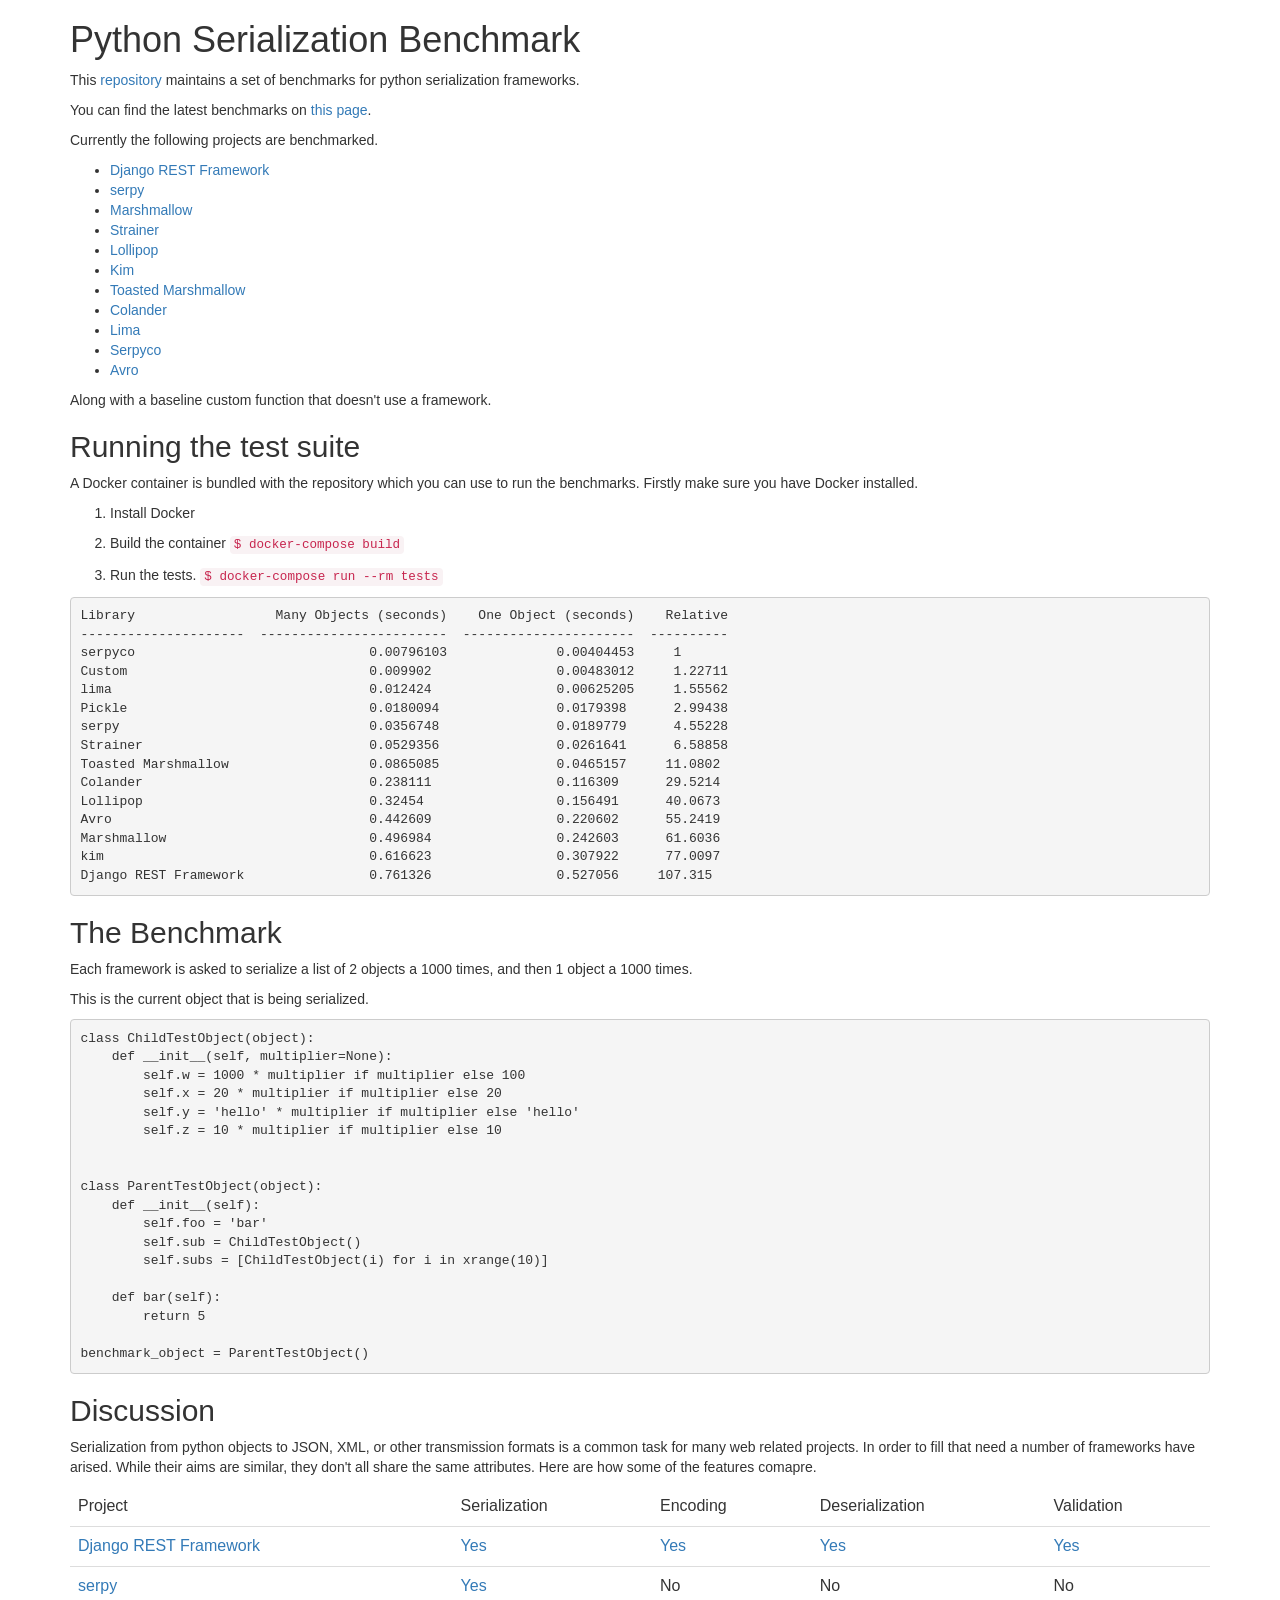
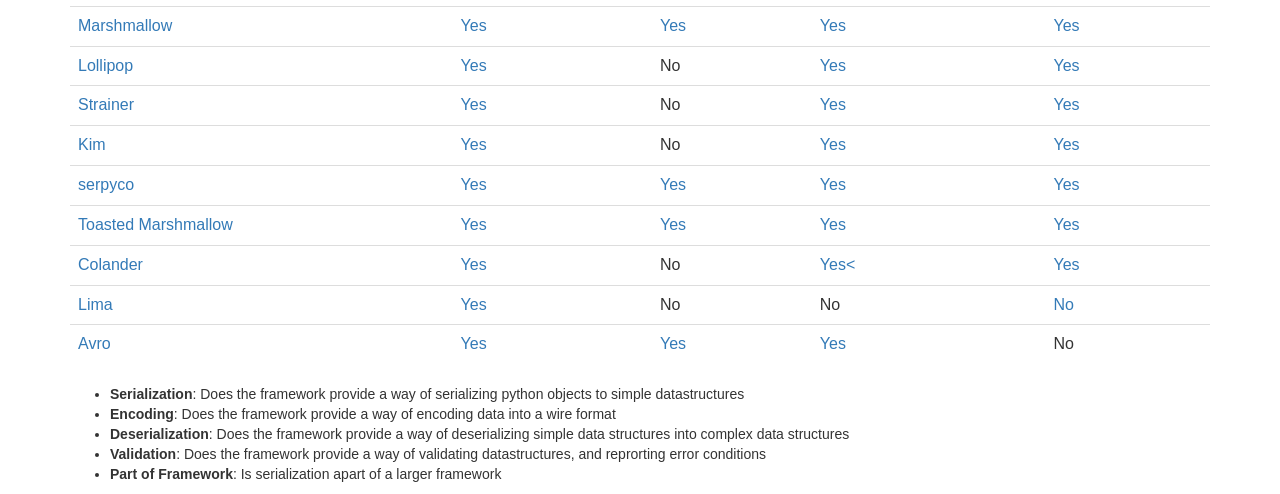
==== commit 42c85bcc: "Deploy to GitHub Pages: b45cb024a553e78a81e1a8c5a3056b7b9100baab" ====
--- a/index.html
+++ b/index.html
@@ -37,19 +37,19 @@
 </ol>
 <pre><code>Library                  Many Objects (seconds)    One Object (seconds)    Relative
 ---------------------  ------------------------  ----------------------  ----------
-serpyco                              0.00796366              0.00406694     1
-Custom                               0.00985813              0.00479531     1.21801
-lima                                 0.0123692               0.00617647     1.54154
-Pickle                               0.0181735               0.0181575      3.01988
-serpy                                0.0357647               0.0186381      4.52204
-Strainer                             0.0541008               0.026659       6.71286
-Toasted Marshmallow                  0.0879436               0.0476737     11.2727
-Colander                             0.230517                0.114572      28.6843
-Lollipop                             0.32575                 0.156234      40.0632
-Avro                                 0.442604                0.219167      55.0073
-Marshmallow                          0.477782                0.258027      61.1615
-kim                                  0.616711                0.307592      76.8293
-Django REST Framework                0.779191                0.535238     109.257
+serpyco                              0.00796103              0.00404453     1
+Custom                               0.009902                0.00483012     1.22711
+lima                                 0.012424                0.00625205     1.55562
+Pickle                               0.0180094               0.0179398      2.99438
+serpy                                0.0356748               0.0189779      4.55228
+Strainer                             0.0529356               0.0261641      6.58858
+Toasted Marshmallow                  0.0865085               0.0465157     11.0802
+Colander                             0.238111                0.116309      29.5214
+Lollipop                             0.32454                 0.156491      40.0673
+Avro                                 0.442609                0.220602      55.2419
+Marshmallow                          0.496984                0.242603      61.6036
+kim                                  0.616623                0.307922      77.0097
+Django REST Framework                0.761326                0.527056     107.315
 </code></pre>
 <h2>The Benchmark</h2>
 <p>Each framework is asked to serialize a list of 2 objects a 1000 times, and then 1 object a 1000 times.</p>
